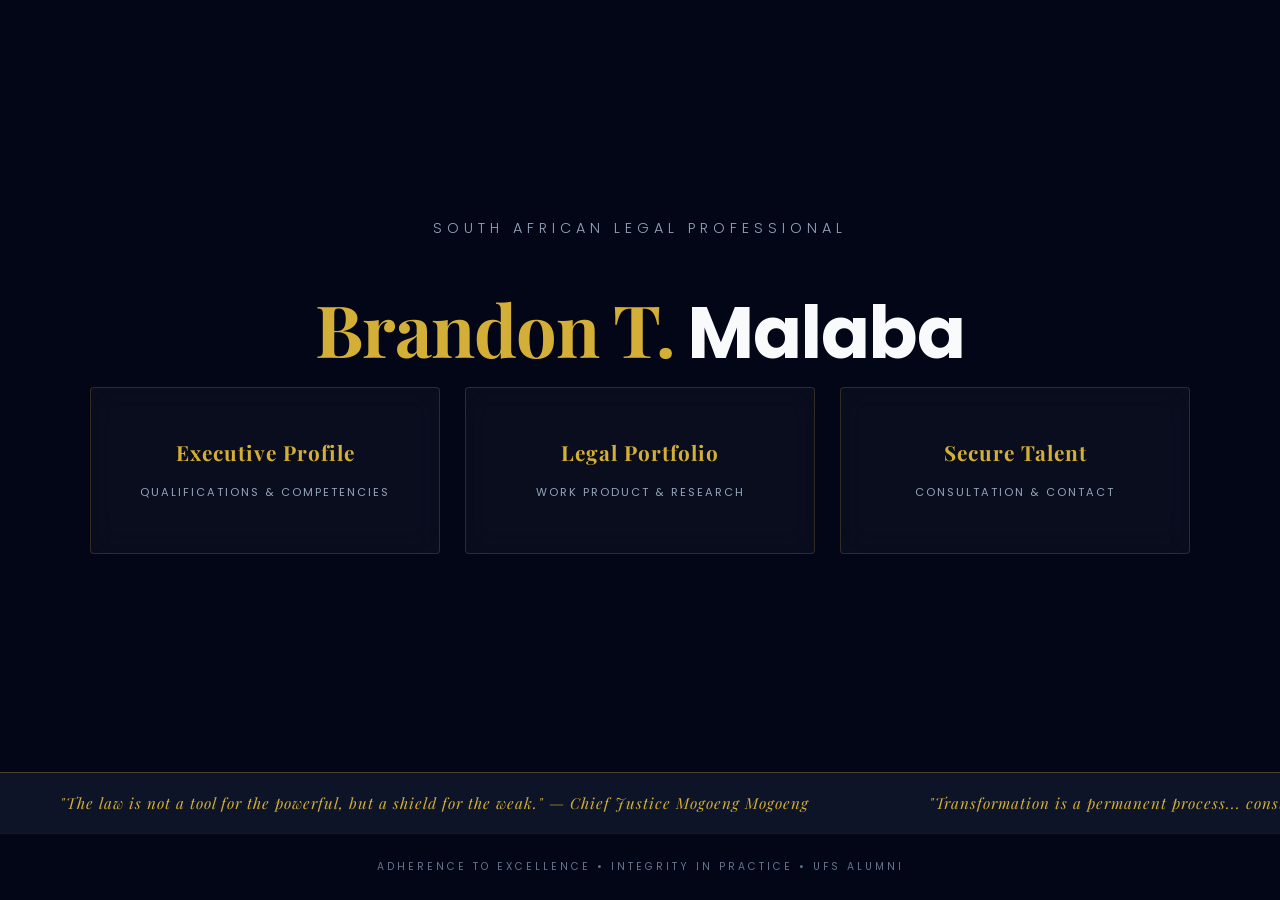
==== index.html @ f1941056 "Add files via upload" ====
<!DOCTYPE html>
<html lang="en">
<head>
    <meta charset="UTF-8">
    <meta name="viewport" content="width=device-width, initial-scale=1.0">
    <title>Brandon T. Malaba | Legal Professional</title>
    <meta name="description" content="Official Executive Profile of Brandon T. Malaba. LLB Graduate & Aspiring Candidate Attorney.">
    <link href="https://fonts.googleapis.com/css2?family=Playfair+Display:ital,wght@0,700;1,600&family=Poppins:wght@300;400;600&display=swap" rel="stylesheet">
    <style>
        /* --- RESET & BASE --- */
        * { box-sizing: border-box; margin: 0; padding: 0; }
        body, html { height: 100%; font-family: 'Poppins', sans-serif; background: #020617; color: #f8fafc; overflow-x: hidden; display: flex; flex-direction: column; }

        /* HERO SECTION */
        .hero {
            flex: 1;
            display: flex;
            flex-direction: column;
            justify-content: center;
            align-items: center;
            text-align: center;
            background: linear-gradient(rgba(2, 6, 23, 0.75), rgba(2, 6, 23, 0.85)), 
                        url('https://images.unsplash.com/photo-1589829545856-d10d557cf95f?auto=format&fit=crop&w=1920&q=80');
            background-size: cover;
            background-position: center;
            padding: 60px 5%;
        }

        .gold-text { color: #D4AF37; font-family: 'Playfair Display', serif; }

        .hero h1 { font-size: clamp(2.5rem, 8vw, 4.5rem); margin-bottom: 15px; letter-spacing: -1px; line-height: 1.1; }
        .hero p.subtitle { font-size: 0.9rem; color: #94a3b8; text-transform: uppercase; letter-spacing: 5px; margin-bottom: 50px; font-weight: 300; }

        /* NAVIGATION PILLARS */
        .pillars {
            display: grid;
            grid-template-columns: repeat(3, 1fr);
            gap: 25px;
            width: 100%;
            max-width: 1100px;
        }

        .pillar-link {
            padding: 50px 25px;
            background: rgba(255, 255, 255, 0.03);
            border: 1px solid rgba(212, 175, 55, 0.2);
            text-decoration: none;
            color: #fff;
            transition: all 0.5s cubic-bezier(0.165, 0.84, 0.44, 1);
            backdrop-filter: blur(15px);
            border-radius: 4px;
        }

        .pillar-link:hover {
            border-color: #D4AF37;
            background: rgba(212, 175, 55, 0.08);
            transform: translateY(-12px);
            box-shadow: 0 15px 30px rgba(0,0,0,0.5);
        }

        .pillar-link h3 {
            font-family: 'Playfair Display', serif;
            color: #D4AF37;
            font-size: 1.3rem;
            margin-bottom: 12px;
            letter-spacing: 1px;
        }

        .pillar-link span { font-size: 0.7rem; color: #94a3b8; text-transform: uppercase; letter-spacing: 2px; }

        /* --- TICKER STYLING --- */
        .ticker-wrap { 
            background: rgba(15, 23, 42, 0.9); 
            padding: 20px 0; 
            border-top: 1px solid rgba(212, 175, 55, 0.3); 
            overflow: hidden;
            width: 100%;
            backdrop-filter: blur(10px);
        }
        .ticker-move { 
            display: flex; 
            white-space: nowrap; 
            width: max-content; 
            animation: ticker-scroll 60s linear infinite; 
        }
        .ticker-item { 
            padding: 0 60px; 
            color: #D4AF37; 
            font-family: 'Playfair Display', serif; 
            font-style: italic; 
            font-size: 0.95rem;
            letter-spacing: 1px;
        }
        @keyframes ticker-scroll { 0% { transform: translateX(0); } 100% { transform: translateX(-50%); } }

        footer {
            background: #020617;
            text-align: center;
            padding: 25px;
            font-size: 0.65rem;
            color: #64748b;
            letter-spacing: 3px;
            text-transform: uppercase;
            border-top: 1px solid rgba(212, 175, 55, 0.1);
        }

        /* Responsive adjustments */
        @media (max-width: 900px) {
            .pillars { grid-template-columns: 1fr; gap: 15px; }
            .hero { padding: 80px 5%; }
            .pillar-link { padding: 35px 20px; }
        }
    </style>
</head>
<body>

    <section class="hero">
        <p class="subtitle">South African Legal Professional</p>
        <h1><span class="gold-text">Brandon T.</span> Malaba</h1>
        
        <div class="pillars">
            <a href="cv.html" class="pillar-link">
                <h3>Executive Profile</h3>
                <span>Qualifications & Competencies</span>
            </a>
            <a href="articles.html" class="pillar-link">
                <h3>Legal Portfolio</h3>
                <span>Work Product & Research</span>
            </a>
            <a href="contact.html" class="pillar-link">
                <h3>Secure Talent</h3>
                <span>Consultation & Contact</span>
            </a>
        </div>
    </section>

    <div class="ticker-wrap">
        <div class="ticker-move">
            <div class="ticker-item">"The law is not a tool for the powerful, but a shield for the weak." — Chief Justice Mogoeng Mogoeng</div>
            <div class="ticker-item">"Transformation is a permanent process... constantly questioning and innovating." — Chief Justice Pius Langa</div>
            <div class="ticker-item">"The Constitution belongs to all of us, not just to the judges or the lawyers." — Chief Justice Arthur Chaskalson</div>
            <div class="ticker-item">"We must ensure that the law is an instrument of justice and not a source of oppression." — Deputy Chief Justice Dikgang Moseneke</div>
            <div class="ticker-item">"The law is not a tool for the powerful, but a shield for the weak." — Chief Justice Mogoeng Mogoeng</div>
            <div class="ticker-item">"Transformation is a permanent process... constantly questioning and innovating." — Chief Justice Pius Langa</div>
            <div class="ticker-item">"The Constitution belongs to all of us, not just to the judges or the lawyers." — Chief Justice Arthur Chaskalson</div>
            <div class="ticker-item">"We must ensure that the law is an instrument of justice and not a source of oppression." — Deputy Chief Justice Dikgang Moseneke</div>
        </div>
    </div>

    <footer>
        Adherence to Excellence • Integrity in Practice • UFS Alumni
    </footer>

</body>
</html>
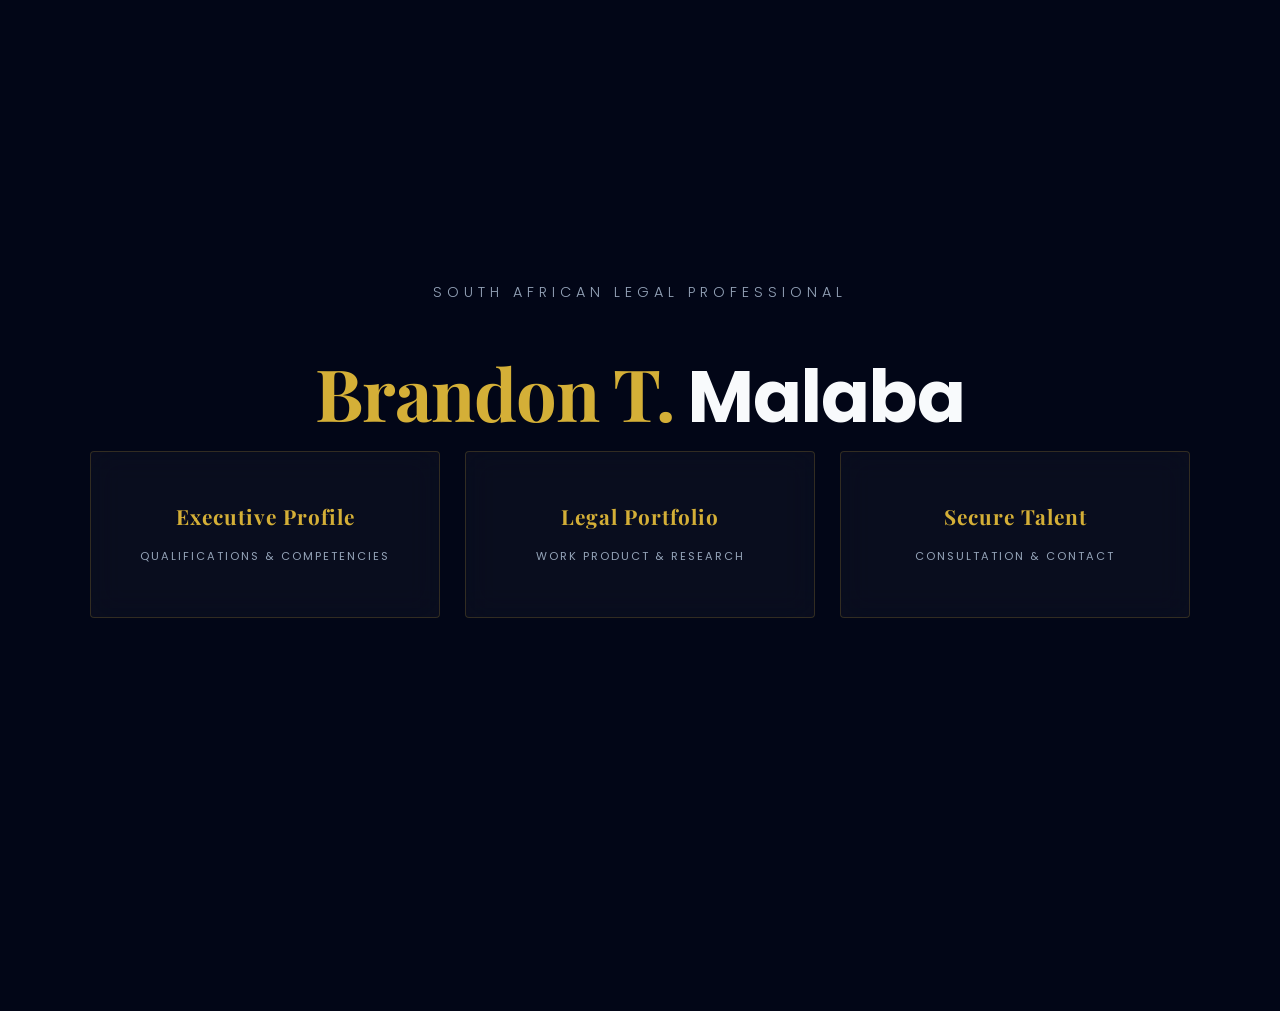
==== commit 25835163: "Update index.html" ====
--- a/index.html
+++ b/index.html
@@ -7,7 +7,6 @@
     <meta name="description" content="Official Executive Profile of Brandon T. Malaba. LLB Graduate & Aspiring Candidate Attorney.">
     <link href="https://fonts.googleapis.com/css2?family=Playfair+Display:ital,wght@0,700;1,600&family=Poppins:wght@300;400;600&display=swap" rel="stylesheet">
     <style>
-        /* --- RESET & BASE --- */
         * { box-sizing: border-box; margin: 0; padding: 0; }
         body, html { height: 100%; font-family: 'Poppins', sans-serif; background: #020617; color: #f8fafc; overflow-x: hidden; display: flex; flex-direction: column; }
 
@@ -24,17 +23,18 @@
             background-size: cover;
             background-position: center;
             padding: 60px 5%;
+            min-height: 100svh;
         }
 
         .gold-text { color: #D4AF37; font-family: 'Playfair Display', serif; }
 
         .hero h1 { font-size: clamp(2.5rem, 8vw, 4.5rem); margin-bottom: 15px; letter-spacing: -1px; line-height: 1.1; }
-        .hero p.subtitle { font-size: 0.9rem; color: #94a3b8; text-transform: uppercase; letter-spacing: 5px; margin-bottom: 50px; font-weight: 300; }
+        .hero p.subtitle { font-size: clamp(0.7rem, 2vw, 0.9rem); color: #94a3b8; text-transform: uppercase; letter-spacing: 5px; margin-bottom: 50px; font-weight: 300; }
 
         /* NAVIGATION PILLARS */
         .pillars {
             display: grid;
-            grid-template-columns: repeat(3, 1fr);
+            grid-template-columns: repeat(auto-fit, minmax(240px, 1fr));
             gap: 25px;
             width: 100%;
             max-width: 1100px;
@@ -48,6 +48,7 @@
             color: #fff;
             transition: all 0.5s cubic-bezier(0.165, 0.84, 0.44, 1);
             backdrop-filter: blur(15px);
+            -webkit-backdrop-filter: blur(15px);
             border-radius: 4px;
         }
 
@@ -58,10 +59,15 @@
             box-shadow: 0 15px 30px rgba(0,0,0,0.5);
         }
 
+        @media (hover: none) {
+            .pillar-link:hover { transform: none; box-shadow: none; }
+            .pillar-link:active { border-color: #D4AF37; background: rgba(212, 175, 55, 0.08); }
+        }
+
         .pillar-link h3 {
             font-family: 'Playfair Display', serif;
             color: #D4AF37;
-            font-size: 1.3rem;
+            font-size: clamp(1rem, 3vw, 1.3rem);
             margin-bottom: 12px;
             letter-spacing: 1px;
         }
@@ -76,6 +82,7 @@
             overflow: hidden;
             width: 100%;
             backdrop-filter: blur(10px);
+            -webkit-backdrop-filter: blur(10px);
         }
         .ticker-move { 
             display: flex; 
@@ -83,12 +90,17 @@
             width: max-content; 
             animation: ticker-scroll 60s linear infinite; 
         }
+
+        @media (prefers-reduced-motion: reduce) {
+            .ticker-move { animation: none; }
+        }
+
         .ticker-item { 
             padding: 0 60px; 
             color: #D4AF37; 
             font-family: 'Playfair Display', serif; 
             font-style: italic; 
-            font-size: 0.95rem;
+            font-size: clamp(0.75rem, 2vw, 0.95rem);
             letter-spacing: 1px;
         }
         @keyframes ticker-scroll { 0% { transform: translateX(0); } 100% { transform: translateX(-50%); } }
@@ -96,19 +108,37 @@
         footer {
             background: #020617;
             text-align: center;
-            padding: 25px;
-            font-size: 0.65rem;
+            padding: 25px 16px;
+            font-size: clamp(0.6rem, 1.5vw, 0.65rem);
             color: #64748b;
             letter-spacing: 3px;
             text-transform: uppercase;
             border-top: 1px solid rgba(212, 175, 55, 0.1);
+            line-height: 1.8;
         }
 
-        /* Responsive adjustments */
+        /* TABLET */
         @media (max-width: 900px) {
-            .pillars { grid-template-columns: 1fr; gap: 15px; }
-            .hero { padding: 80px 5%; }
+            .pillars { grid-template-columns: 1fr; max-width: 480px; gap: 15px; }
+            .hero { padding: 60px 5%; }
             .pillar-link { padding: 35px 20px; }
+        }
+
+        /* MOBILE */
+        @media (max-width: 600px) {
+            .hero { padding: 40px 6%; justify-content: space-evenly; }
+            .hero h1 { font-size: clamp(2rem, 10vw, 2.8rem); }
+            .hero p.subtitle { letter-spacing: 2px; margin-bottom: 30px; }
+        }
+
+        /* LANDSCAPE PHONE */
+        @media (max-height: 500px) and (orientation: landscape) {
+            .hero { min-height: auto; padding: 30px 5%; }
+            .hero h1 { font-size: clamp(1.6rem, 5vw, 2.4rem); margin-bottom: 8px; }
+            .hero p.subtitle { margin-bottom: 20px; }
+            .pillars { grid-template-columns: repeat(3, 1fr); max-width: 100%; gap: 12px; }
+            .pillar-link { padding: 16px 14px; }
+            .pillar-link h3 { font-size: 0.95rem; margin-bottom: 6px; }
         }
     </style>
 </head>
@@ -148,8 +178,8 @@
     </div>
 
     <footer>
-        Adherence to Excellence • Integrity in Practice • UFS Alumni
+        Adherence to Excellence &bull; Integrity in Practice &bull; UFS Alumni
     </footer>
 
 </body>
-</html>+</html>
